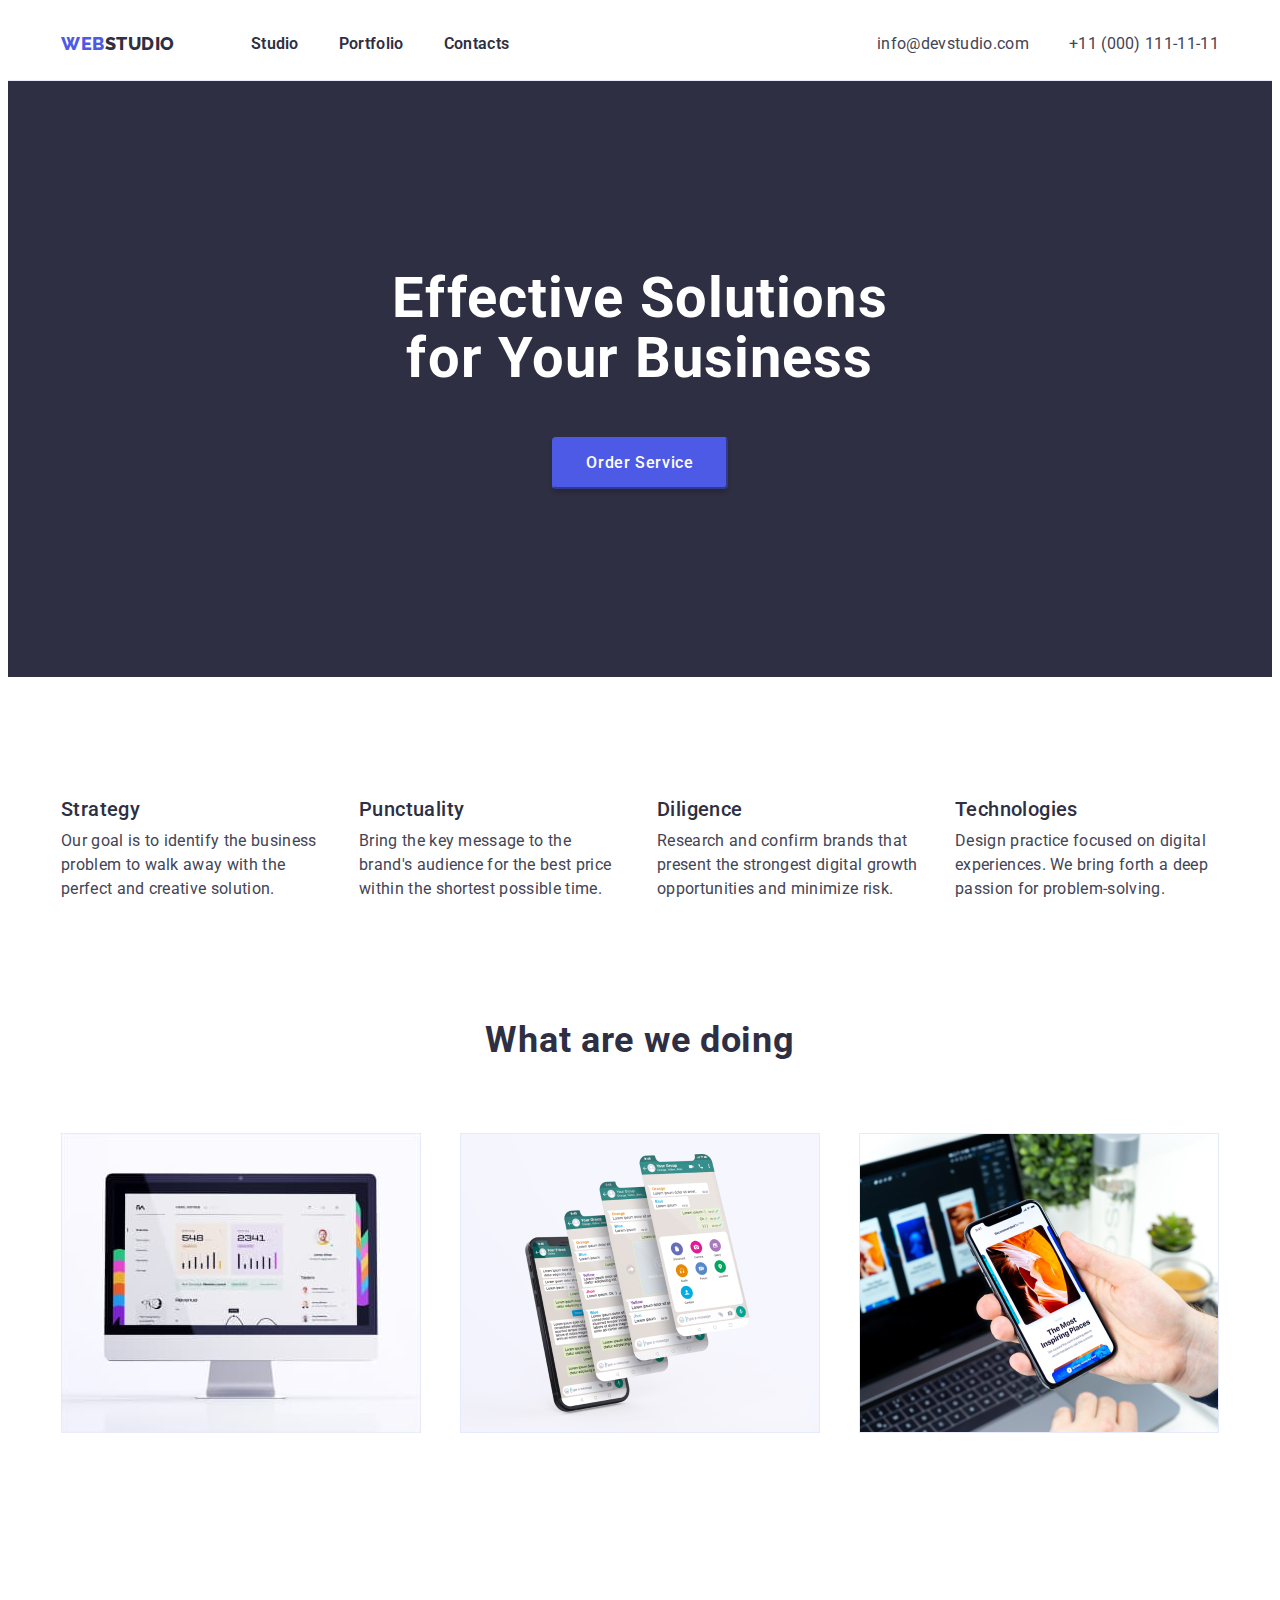
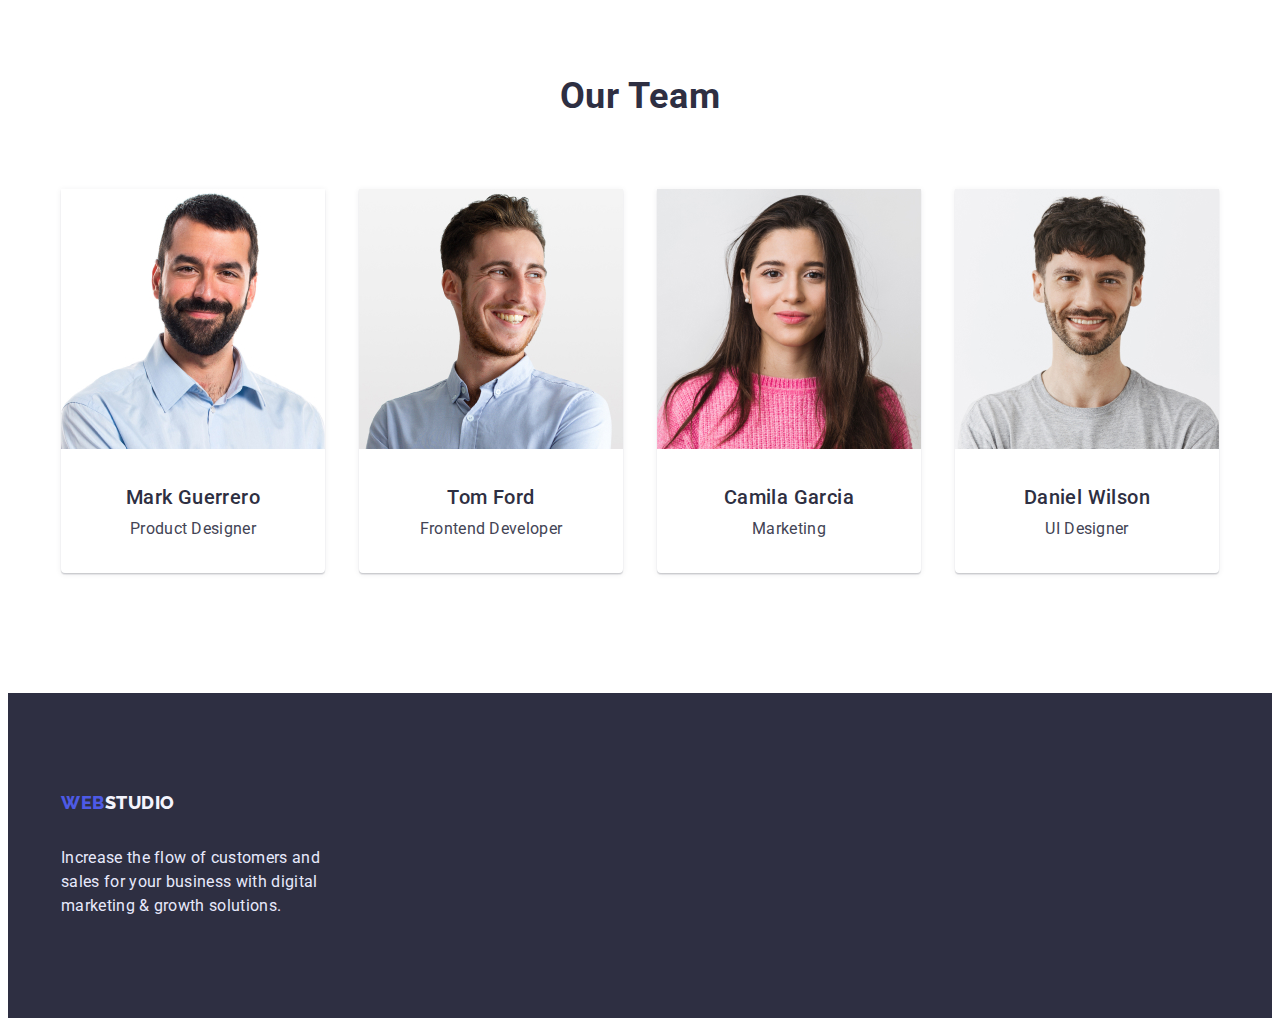
==== index.html @ b674fd61 "add file html" ====
<!DOCTYPE html>
<html lang="en">

<head>
    <meta charset="UTF-8">
    <meta http-equiv="X-UA-Compatible" content="IE=edge">
    <meta name="viewport" content="width=device-width, initial-scale=1.0">
    <title>Document</title>
    <link rel="preconnect" href="https://fonts.googleapis.com">
    <link rel="preconnect" href="https://fonts.gstatic.com" crossorigin>
    <link href="https://fonts.googleapis.com/css2?family=Raleway:wght@800&family=Roboto:wght@400;500;700&display=swap"
        rel="stylesheet">
    <link rel="stylesheet" href="https://cdnjs.cloudflare.com/ajax/libs/modern-normalize/1.1.0/modern-normalize.min.css"
        integrity="sha512-wpPYUAdjBVSE4KJnH1VR1HeZfpl1ub8YT/NKx4PuQ5NmX2tKuGu6U/JRp5y+Y8XG2tV+wKQpNHVUX03MfMFn9Q=="
        crossorigin="anonymous" referrerpolicy="no-referrer" />
    <link rel="stylesheet" href="./css/styles.css">
</head>

<body>
    <!--header-->
    <header class="header">
        <div class="container">
            <nav class="header-navigation">
                <a class="logo link" href="./index.html"> <span class="web">WEB</span>STUDIO</a>
                <ul class="header-list list">
                    <li class="header-item text"><a class="header-link link" href="./index.html">Studio</a></li>
                    <li class="header-item text"><a class="header-link link" href="./portfolio.html">Portfolio</a></li>
                    <li class="header-item text"><a class="header-link link" href="">Contacts</a></li>
                </ul>
            </nav>
            <ul class="header-list list">
                <li><a class="header-mail link text" href="">info@devstudio.com</a></li>
                <li><a class="header-tel link text" href="">+11 (000) 111-11-11</a></li>
            </ul>
        </div>
    </header>
    <main>
        <!--hero-->
        <section class="hero-index">
            <div class="container">
                <h1 class="hero-main">Effective Solutions for Your Business</h1>
                <button class="hero-index-btn" type="button">Order Service</button>
            </div>
        </section>
        <!--Our goal-->
        <section class="our-goal">
            <div class="container">
                <h2 class="visually-hidden">Our goal</h2>
                <ul class="hero-list list">
                    <li class="hero-item-index">
                        <h3 class="hero-headline-index">Strategy</h3>
                        <p class="hero-text-index">Our goal is to identify the business
                            problem to walk away with the perfect and creative solution.</p>
                    </li>
                    <li class="hero-item-index">
                        <h3 class="hero-headline-index">Punctuality</h3>
                        <p class="hero-text-index">Bring the key message to the brand's audience for the best
                            price within the shortest possible time.</p>
                    </li>
                    <li class="hero-item-index">
                        <h3 class="hero-headline-index">Diligence</h3>
                        <p class="hero-text-index">Research and confirm brands that present the strongest
                            digital growth opportunities and minimize risk.</p>
                    </li>
                    <li class="hero-item-index">
                        <h3 class="hero-headline-index">Technologies</h3>
                        <p class="hero-text-index">Design practice focused on digital experiences.
                            We bring forth a deep passion for problem-solving.</p>
                    </li>
                </ul>
            </div>
        </section>
        <!--What are we doing-->
        <section class="what-index">
            <div class="container">
                <h2 class="hero-title-index">What are we doing</h2>
                <ul class="hero-list list">
                    <li>
                        <img src="./images/Rectangle71.jpg" alt="monitor" width="360">
                    </li>
                    <li>
                        <img src="./images/Rectangle72.jpg" alt="phone" width="360">
                    </li>
                    <li>
                        <img src="./images/Rectangle73.jpg" alt="notebook" width="360">
                    </li>
                </ul>
            </div>
        </section>
        <!--Our Team-->
        <section class="our-team">
            <div class="container">
                <h2 class="our-team-title">Our Team</h2>
                <ul class="hero-list list">
                    <li class="out-team-item">
                        <img src="./images/img.jpg" alt="mark" width="264">
                        <div class="our-team-name">
                            <h3 class="hero-headline-index">Mark Guerrero</h3>
                            <p class="hero-text-index">Product Designer</p>
                        </div >
                    </li>
                    <li class="out-team-item">
                        <img src="./images/img(1).jpg" alt="tom" width="264">
                        <div class="our-team-name">
                            <h3 class="hero-headline-index">Tom Ford</h3>
                            <p class="hero-text-index">Frontend Developer</p>
                        </div>
                    </li>
                    <li class="out-team-item">
                        <img src="./images/img(2).jpg" alt="camila" width="264">
                        <div class="our-team-name">
                            <h3 class="hero-headline-index">Camila Garcia</h3>
                            <p class="hero-text-index">Marketing</p>
                        </div>
                    </li>
                    <li class="out-team-item">
                        <img src="./images/img(3).jpg" alt="daniel" width="264">
                        <div class="our-team-name">
                            <h3 class="hero-headline-index">Daniel Wilson</h3>
                            <p class="hero-text-index">UI Designer</p>
                        </div>
                    </li>
                </ul>
            </div>
        </section>
    </main>
    <!--footer-->
    <footer class="footer">
        <div class="container">
            <a class="footer-logo link" href="./index.html"> <span class="web">WEB</span>STUDIO</a>
            <p class="footer-text">Increase the flow of customers and sales for your
                business with digital marketing &#38; growth solutions.</p>
        </div >
    </footer>

</body>

</html>
---- css/styles.css ----
:root {
    --primary-color: #2E2F42;
    --secondary-color: #434455;
    --primary-btn: #4D5AE5;
    --secondary-btn: #FFFFFF;
}

.list{list-style: none;}
.link{text-decoration: none;}

.container {
    width: 1158px;
    padding-left: 15px;
    padding-right: 15px;
    margin: 0 auto;
}

p,
h1,
h2,
h3,
h4,
h5,
h6 {
    margin: 0;
}

ul {
margin: 0;
padding-left: 0;
}

.visually-hidden {
position: absolute;
width: 1px;
height: 1px;
margin: -1px;
border: 0;
padding: 0;

white-space: nowrap;
clip-path: inset(100%);
clip: rect(0 0 0 0);
overflow: hidden;
}

body {
font-family: "roboto", sans-serif;
color: var(--primary-color);
}

/* -----header----- */
.text{
font-size: 16px;
line-height: 1.5;
letter-spacing: 0.02em;
}
.header-list{
display: flex;
margin-left: auto;
gap: 40px;
}

.header {
    background-color: #FFFFFF;
    padding-top: 24px;
    padding-bottom: 24px;
    border-bottom: 1px solid #E7E9FC;
    }

.header>.container{display: flex;}

.logo{
font-family: 'Raleway', sans-serif;
font-weight: 800;
font-size: 18px;
line-height: 1.33;
letter-spacing: 0.03em;
color: #2E2F42;
margin-right: 76px;
}
.web{color: var(--primary-btn);}


.header-link {
    font-weight: 600;
color: var(--primary-color);
}
.header-link:hover,
.header-link:focus{
    color: var(--primary-btn);
}

.header-mail {
color: var(--secondary-color);
}
.header-tel {
color: var(--secondary-color);
}

.header-mail:hover,
.header-mail:focus {
    color: var(--primary-btn);
}
.header-tel:hover,
.header-tel:focus {
    color: var(--primary-btn);
}

.header-navigation
{display: flex;}


/* ------hero----- */ 
.hero{
    padding-top: 96px;
    padding-bottom: 120px;
}

.img-port {display: block;}

.hero-index{
    padding-top: 188px;
    padding-bottom: 188px;
    background-color:var(--primary-color);
    }


.hero-title {
font-size: 36px;
line-height: 1.11;
letter-spacing: 0.02em;
color: var(--primary-color);
}

.hero-list{
    display: flex;
    justify-content: space-between;
    gap: 24px;
}
.hero-list-port
{display: flex;
gap: 24px;
flex-wrap: wrap;
justify-content: center;
row-gap: 48px;
}

.card{
    padding: 32px 16px;
    border: 1px solid #E7E9FC;
    border-top: none;
    }

.hero-text {
margin-top: 8px;
}
.hero-main {
font-weight: 700;
font-size: 56px;
line-height: 1.07;
letter-spacing: 0.02em;
color: #FFFFFF;
text-align: center;
width: 496px;
margin: auto;
}

.hero-btn {
font-family: inherit;
font-weight: 500;
font-size: 16px;
line-height: 1.5;
letter-spacing: 0.04em;
color: var(--primary-btn);
cursor: pointer;
background-color: #F4F4FD;
border-radius: 4px;
border: 1px solid #E7E9FC;
padding: 12px 24px;
margin-bottom: 72px;
}
.hero-index-btn{
font-family: inherit;
font-weight: 500;
font-size: 16px;
line-height: 1.5;
letter-spacing: 0.04em;
color:var(--secondary-btn);
cursor: pointer;
background-color:var(--primary-btn);
box-shadow: 0px 4px 4px rgba(0, 0, 0, 0.15);
border-radius: 4px;
padding: 12px 32px;
margin: auto;
display: block;
margin-top: 48px;
border-color: #4D5AE5;
}

.hero-item-index{
    width: 264px;
    
}

.hero-btn:hover,
.hero-btn:focus {
    color: #FFFFFF;
    background-color: var(--primary-btn);
}

.hero-headline {
font-size: 20px;
line-height: 1.2;
letter-spacing: 0.02em;
color: var(--primary-color);
}

.hero-headline-index{
font-weight: 500;
font-size: 20px;
line-height: 1.2;
letter-spacing: 0.02em;
margin-bottom: 8px;

}
.hero-text {
font-size: 16px;
line-height: 1.5;
letter-spacing: 0.02em;
color: var(--secondary-color);
}

.hero-text-index{
font-size: 16px;
line-height: 1.5;
letter-spacing: 0.02em;
color: var(--secondary-color);
}

/* -----Our goal------ */

.our-goal{
    display: flex;
    justify-content: space-between;
    padding-top: 120px;
    padding-bottom: 120px;
    margin: 0 auto;
}

/* -----What-index----- */

.hero-title-index{
    margin-bottom: 72px;
    text-align: center;
    font-size: 36px;
line-height: 1.11;
letter-spacing: 0.02em;
}
.what-index {
    padding-bottom: 120px;
}

/* -----our-team----- */
.our-team {
    padding-top: 120px;
    padding-bottom: 120px;
}
.our-team-title{
    text-align: center;
    margin-bottom: 72px;
    font-size: 36px;
line-height: 1.11;
letter-spacing: 0.02em;
}

.our-team-name{
    text-align: center;
    padding: 32px 16px;
}

.out-team-item{
    background: #FFFFFF;
box-shadow: 0px 1px 6px rgba(46, 47, 66, 0.08), 0px 1px 1px rgba(46, 47, 66, 0.16), 0px 2px 1px rgba(46, 47, 66, 0.08);
border-radius: 0px 0px 4px 4px;
}

/* -----footer----- */

.footer {
    padding-top: 100px;
    padding-bottom: 100px;
    background-color:#2E2F42;}

.footer-logo {
font-family: 'Raleway';
font-weight: 800;
font-size: 18px;
line-height: 1.16;
letter-spacing: 0.03em;
text-transform: uppercase;
color: #F4F4FD;
display: block;
margin-bottom: 16px;
}


.footer-text {
font-size: 16px;
line-height: 1.5;
letter-spacing: 0.02em;
color: #E7E9FC;
width: 264px;
padding-top: 16px;
}
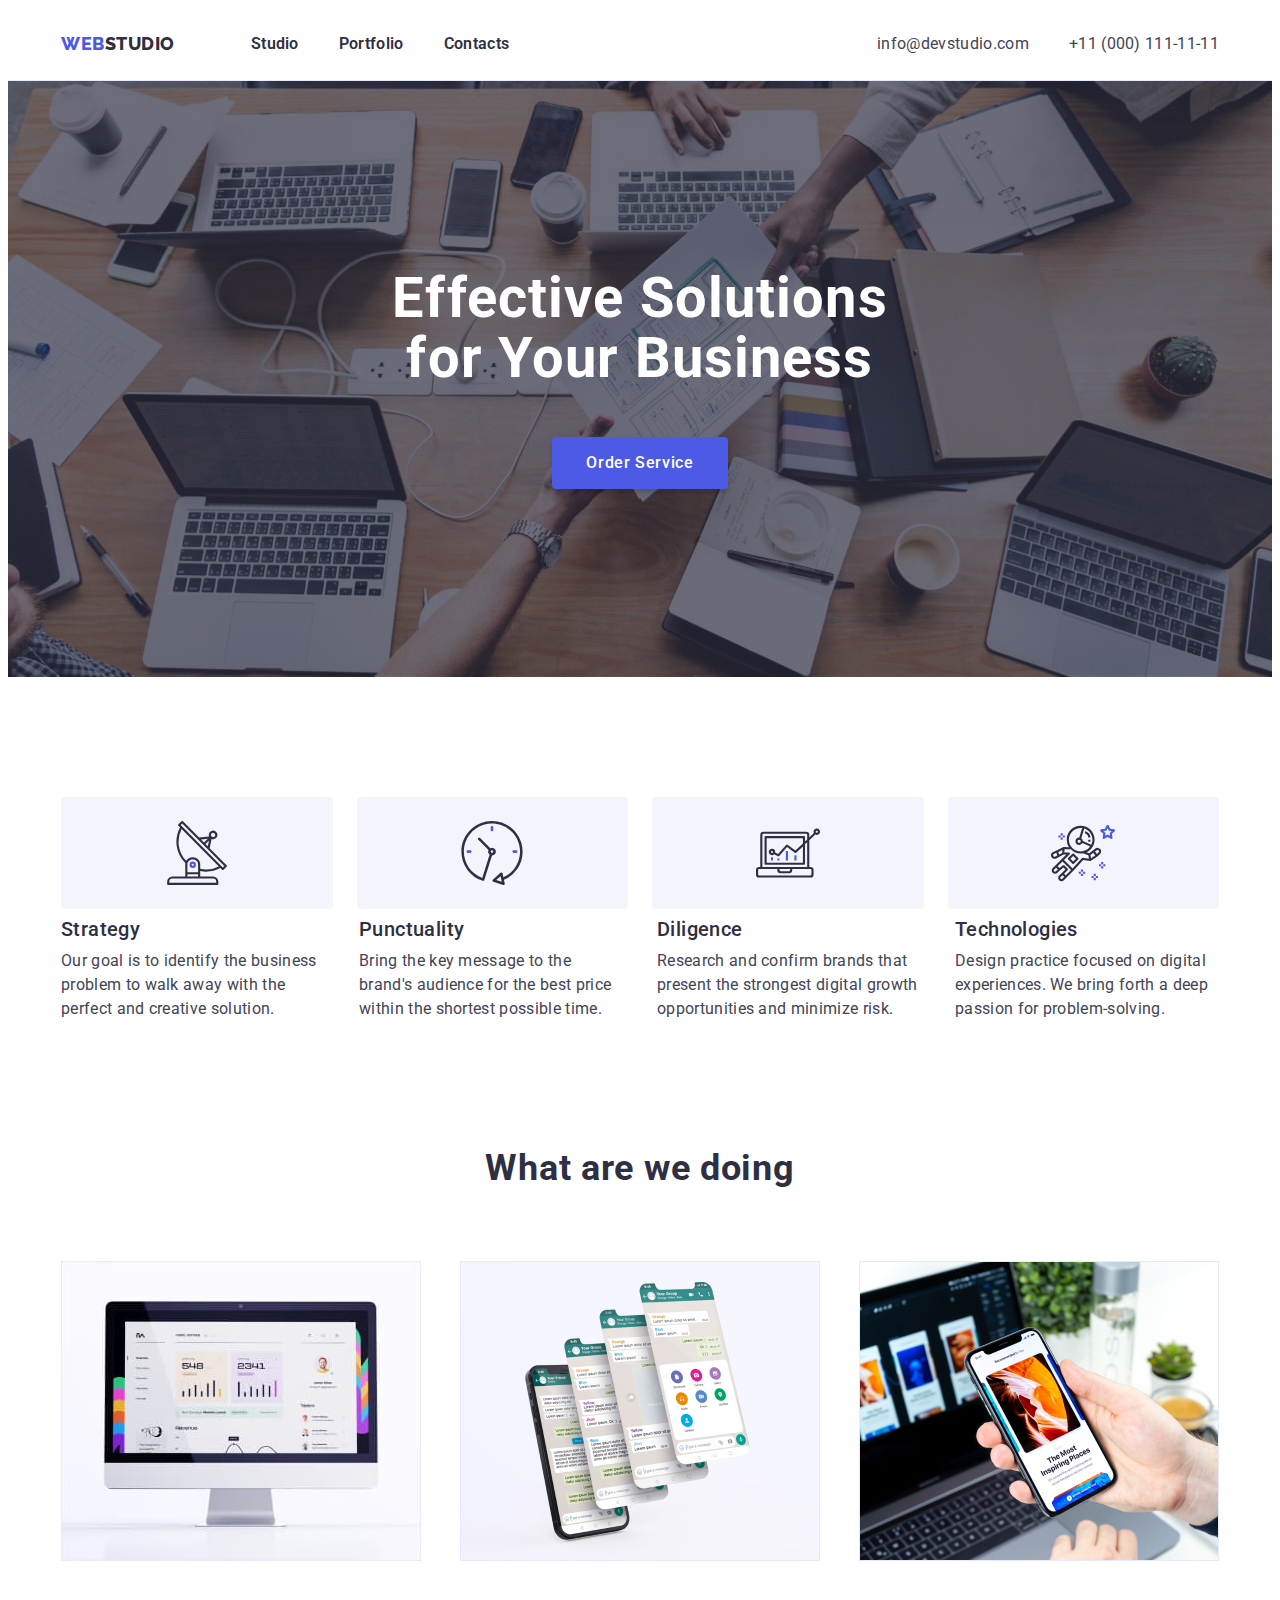
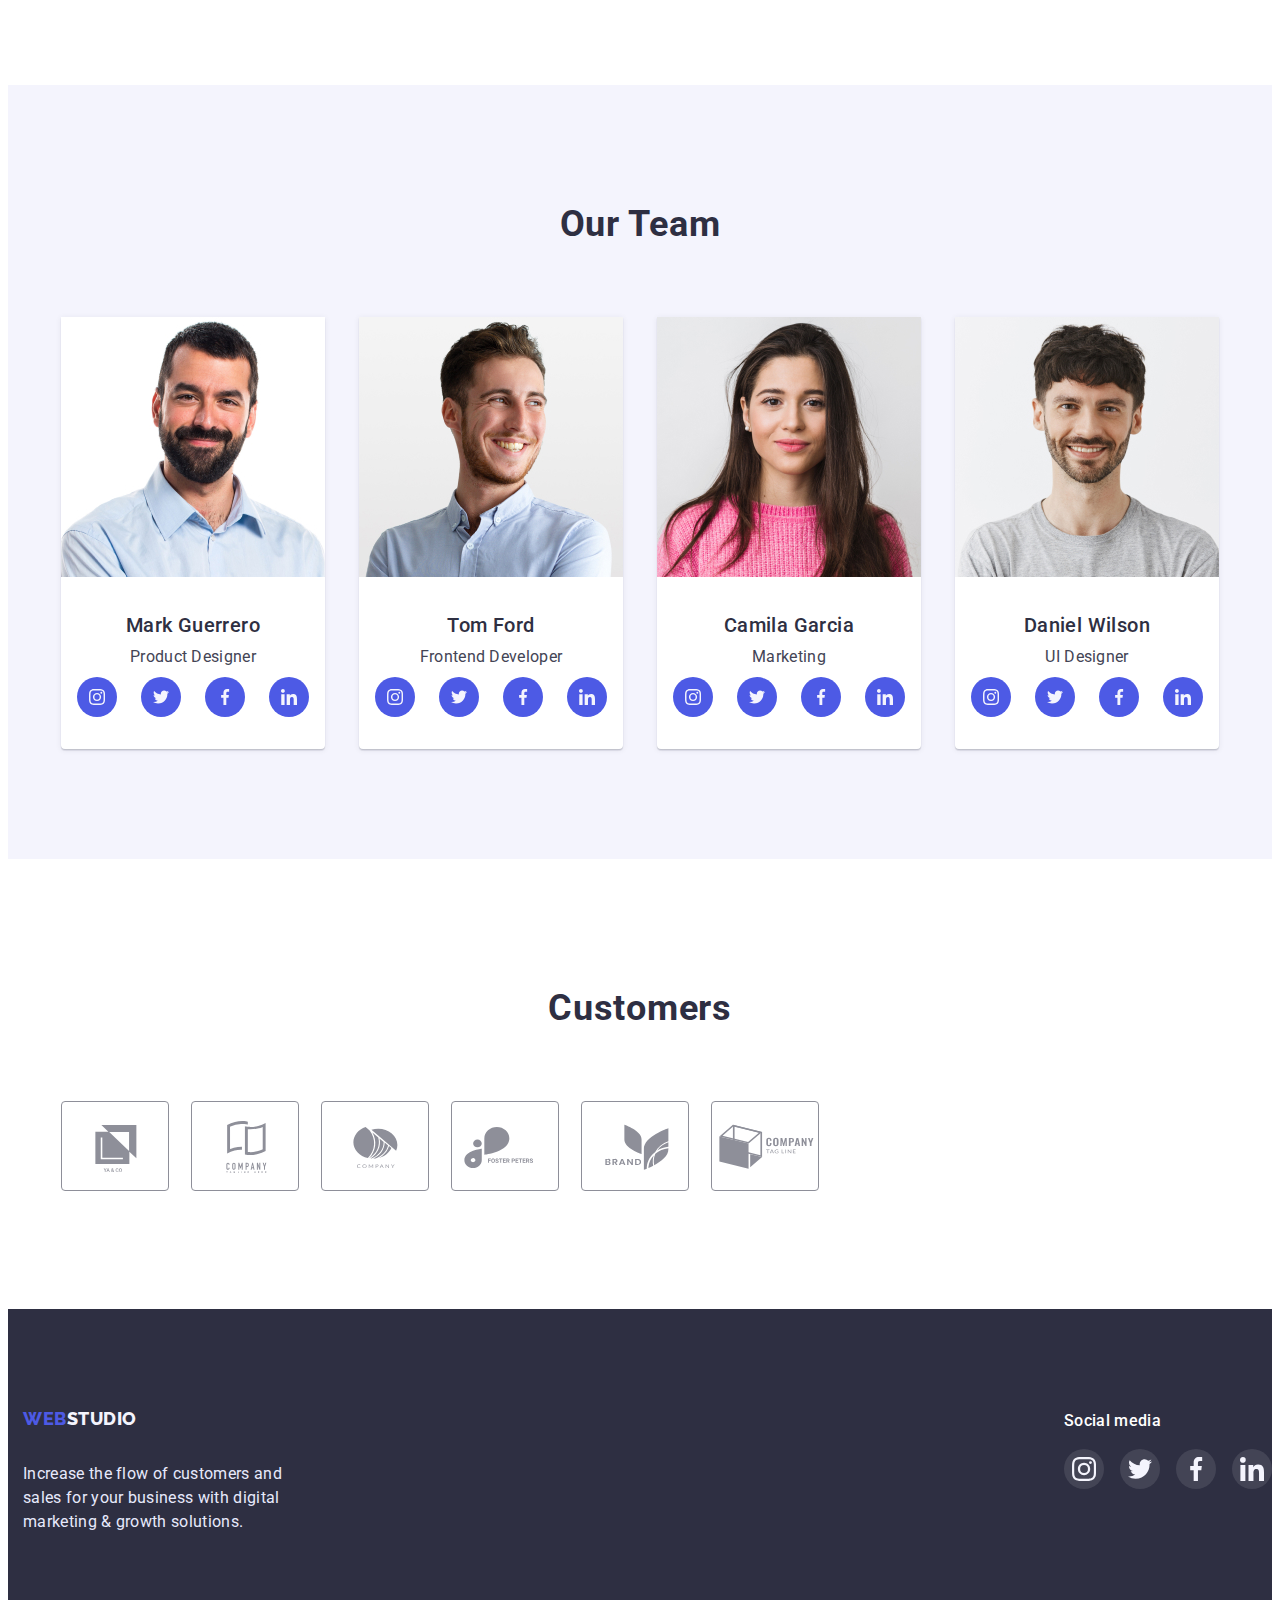
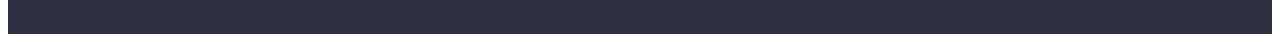
==== commit f8783325: "add hw4" ====
--- a/index.html
+++ b/index.html
@@ -46,6 +46,28 @@
         <section class="our-goal">
             <div class="container">
                 <h2 class="visually-hidden">Our goal</h2>
+                <ul class="hero-icon list">
+                    <li class="hero-icon-index">
+                        <svg class="our-goal-icon" width="64" height="64">
+                            <use xlink:href="./images/icons.svg#icon-antenna"></use>
+                        </svg>
+                    </li>
+                    <li class="hero-icon-index">
+                        <svg class="our-goal-icon" width="64" height="64">
+                            <use xlink:href="./images/icons.svg#icon-clock"></use>
+                        </svg>
+                    </li>
+                    <li class="hero-icon-index">
+                        <svg class="our-goal-icon" width="64" height="64">
+                            <use xlink:href="./images/icons.svg#icon-diagram"></use>
+                        </svg>
+                    </li>
+                    <li class="hero-icon-index">
+                        <svg class="our-goal-icon" width="64" height="64">
+                            <use xlink:href="./images/icons.svg#icon-astronaut"></use>
+                        </svg>
+                    </li>
+                </ul>
                 <ul class="hero-list list">
                     <li class="hero-item-index">
                         <h3 class="hero-headline-index">Strategy</h3>
@@ -73,7 +95,7 @@
         <!--What are we doing-->
         <section class="what-index">
             <div class="container">
-                <h2 class="hero-title-index">What are we doing</h2>
+                <h2 class="what-title-index">What are we doing</h2>
                 <ul class="hero-list list">
                     <li>
                         <img src="./images/Rectangle71.jpg" alt="monitor" width="360">
@@ -97,13 +119,57 @@
                         <div class="our-team-name">
                             <h3 class="hero-headline-index">Mark Guerrero</h3>
                             <p class="hero-text-index">Product Designer</p>
-                        </div >
+                            <ul class="our-soc-list list">
+                                <li class="our-soc-item"><a href="" class="our-soc-link link">
+                                        <svg class="our-soc-icon" width="16" height="16">
+                                        <use xlink:href="./images/icons.svg#icon-instagram"></use>
+                                        </svg>
+                                    </a></li>
+                                <li class="our-soc-item"><a href="" class="our-soc-link link">
+                                    <svg class="our-soc-icon" width="16" height="16">
+                                    <use xlink:href="./images/icons.svg#icon-twitter"></use>
+                                    </svg>
+                                </a></li>
+                                <li class="our-soc-item"><a href="" class="our-soc-link link">
+                                    <svg class="our-soc-icon" width="16" height="16">
+                                    <use xlink:href="./images/icons.svg#icon-facebook"></use>
+                                    </svg>
+                                </a></li>
+                                <li class="our-soc-item"><a href="" class="our-soc-link link">
+                                    <svg class="our-soc-icon" width="16" height="16">
+                                    <use xlink:href="./images/icons.svg#icon-linkedin"></use>
+                                    </svg>
+                                </a></li>
+                            </ul>
+                        </div>
                     </li>
                     <li class="out-team-item">
                         <img src="./images/img(1).jpg" alt="tom" width="264">
                         <div class="our-team-name">
                             <h3 class="hero-headline-index">Tom Ford</h3>
                             <p class="hero-text-index">Frontend Developer</p>
+                            <ul class="our-soc-list list">
+                                <li class="our-soc-item"><a href="" class="our-soc-link link">
+                                        <svg class="our-soc-icon" width="16" height="16">
+                                            <use xlink:href="./images/icons.svg#icon-instagram"></use>
+                                        </svg>
+                                    </a></li>
+                                <li class="our-soc-item"><a href="" class="our-soc-link link">
+                                        <svg class="our-soc-icon" width="16" height="16">
+                                            <use xlink:href="./images/icons.svg#icon-twitter"></use>
+                                        </svg>
+                                    </a></li>
+                                <li class="our-soc-item"><a href="" class="our-soc-link link">
+                                        <svg class="our-soc-icon" width="16" height="16">
+                                            <use xlink:href="./images/icons.svg#icon-facebook"></use>
+                                        </svg>
+                                    </a></li>
+                                <li class="our-soc-item"><a href="" class="our-soc-link link">
+                                        <svg class="our-soc-icon" width="16" height="16">
+                                            <use xlink:href="./images/icons.svg#icon-linkedin"></use>
+                                        </svg>
+                                    </a></li>
+                            </ul>
                         </div>
                     </li>
                     <li class="out-team-item">
@@ -111,6 +177,28 @@
                         <div class="our-team-name">
                             <h3 class="hero-headline-index">Camila Garcia</h3>
                             <p class="hero-text-index">Marketing</p>
+                            <ul class="our-soc-list list">
+                                <li class="our-soc-item"><a href="" class="our-soc-link link">
+                                        <svg class="our-soc-icon" width="16" height="16">
+                                            <use xlink:href="./images/icons.svg#icon-instagram"></use>
+                                        </svg>
+                                    </a></li>
+                                <li class="our-soc-item"><a href="" class="our-soc-link link">
+                                        <svg class="our-soc-icon" width="16" height="16">
+                                            <use xlink:href="./images/icons.svg#icon-twitter"></use>
+                                        </svg>
+                                    </a></li>
+                                <li class="our-soc-item"><a href="" class="our-soc-link link">
+                                        <svg class="our-soc-icon" width="16" height="16">
+                                            <use xlink:href="./images/icons.svg#icon-facebook"></use>
+                                        </svg>
+                                    </a></li>
+                                <li class="our-soc-item"><a href="" class="our-soc-link link">
+                                        <svg class="our-soc-icon" width="16" height="16">
+                                            <use xlink:href="./images/icons.svg#icon-linkedin"></use>
+                                        </svg>
+                                    </a></li>
+                            </ul>
                         </div>
                     </li>
                     <li class="out-team-item">
@@ -118,10 +206,83 @@
                         <div class="our-team-name">
                             <h3 class="hero-headline-index">Daniel Wilson</h3>
                             <p class="hero-text-index">UI Designer</p>
+                            <ul class="our-soc-list list">
+                                <li class="our-soc-item"><a href="" class="our-soc-link link">
+                                        <svg class="our-soc-icon" width="16" height="16">
+                                            <use xlink:href="./images/icons.svg#icon-instagram"></use>
+                                        </svg>
+                                    </a></li>
+                                <li class="our-soc-item"><a href="" class="our-soc-link link">
+                                        <svg class="our-soc-icon" width="16" height="16">
+                                            <use xlink:href="./images/icons.svg#icon-twitter"></use>
+                                        </svg>
+                                    </a></li>
+                                <li class="our-soc-item"><a href="" class="our-soc-link link">
+                                        <svg class="our-soc-icon" width="16" height="16">
+                                            <use xlink:href="./images/icons.svg#icon-facebook"></use>
+                                        </svg>
+                                    </a></li>
+                                <li class="our-soc-item"><a href="" class="our-soc-link link">
+                                        <svg class="our-soc-icon" width="16" height="16">
+                                            <use xlink:href="./images/icons.svg#icon-linkedin"></use>
+                                        </svg>
+                                    </a></li>
+                            </ul>
                         </div>
                     </li>
                 </ul>
+
             </div>
+        </section>
+        <!--Customers-->
+        <section class="customers">
+            <div class="container">
+                <h2 class="customers-title">Customers</h2>
+            <ul class="customers-list list">
+                <li class="customers-item">
+                    <a class="customers-link link">
+                        <svg class="customers-icon" width="104" height="56">
+                        <use xlink:href="./images/icons.svg#icon-ya"></use>
+                        </svg>
+                    </a>
+                </li>
+                <li class="customers-item">
+                    <a class="customers-link link">
+                        <svg class="customers-icon" width="104" height="56">
+                        <use xlink:href="./images/icons.svg#icon-tagline"></use>
+                        </svg>
+                    </a>
+                </li>
+                <li class="customers-item">
+                    <a class="customers-link link">
+                        <svg class="customers-icon" width="104" height="56">
+                        <use xlink:href="./images/icons.svg#icon-company"></use>
+                        </svg>
+                    </a>
+                </li>
+                <li class="customers-item">
+                    <a class="customers-link link">
+                        <svg class="customers-icon" width="104" height="56">
+                        <use xlink:href="./images/icons.svg#icon-foster"></use>
+                        </svg>
+                    </a>
+                </li>
+                <li class="customers-item">
+                    <a class="customers-link link">
+                        <svg class="customers-icon" width="104" height="56">
+                        <use xlink:href="./images/icons.svg#icon-brand"></use>
+                        </svg>
+                    </a>
+                </li>
+                <li class="customers-item">
+                    <a class="customers-link link">
+                        <svg class="customers-icon" width="104" height="56">
+                        <use xlink:href="./images/icons.svg#icon-tag-line"></use>
+                        </svg>
+                    </a>
+                </li>
+            </ul>
+            </div >
         </section>
     </main>
     <!--footer-->
@@ -130,7 +291,32 @@
             <a class="footer-logo link" href="./index.html"> <span class="web">WEB</span>STUDIO</a>
             <p class="footer-text">Increase the flow of customers and sales for your
                 business with digital marketing &#38; growth solutions.</p>
-        </div >
+        </div>
+        <div class="social">
+            <p class="social-text">Social media</p>
+            <ul class="social-list list">
+                <li class="social-item"><a class="social-link link" href="">
+                        <svg class="social-icon" width="24" height="24">
+                            <use xlink:href="./images/icons.svg#icon-instagram"></use>
+                        </svg>
+                    </a></li>
+                <li class="social-item"><a class="social-link link" href="">
+                        <svg class="social-icon" width="24" height="24">
+                            <use xlink:href="./images/icons.svg#icon-twitter"></use>
+                        </svg>
+                    </a></li>
+                <li class="social-item"><a class="social-link link" href="">
+                        <svg class="social-icon" width="24" height="24">
+                            <use xlink:href="./images/icons.svg#icon-facebook"></use>
+                        </svg>
+                    </a></li>
+                <li class="social-item"><a class="social-link link" href="">
+                        <svg class="social-icon" width="24" height="24">
+                            <use xlink:href="./images/icons.svg#icon-linkedin"></use>
+                        </svg>
+                    </a></li>
+            </ul>
+        </div>
     </footer>
 
 </body>
--- a/css/styles.css
+++ b/css/styles.css
@@ -1,18 +1,18 @@
 :root {
-    --primary-color: #2E2F42;
-    --secondary-color: #434455;
-    --primary-btn: #4D5AE5;
-    --secondary-btn: #FFFFFF;
+--primary-color: #2E2F42;
+--secondary-color: #434455;
+--primary-btn: #4D5AE5;
+--secondary-btn: #FFFFFF;
 }
 
 .list{list-style: none;}
 .link{text-decoration: none;}
 
 .container {
-    width: 1158px;
-    padding-left: 15px;
-    padding-right: 15px;
-    margin: 0 auto;
+width: 1158px;
+padding-left: 15px;
+padding-right: 15px;
+margin: 0 auto;
 }
 
 p,
@@ -22,7 +22,7 @@
 h4,
 h5,
 h6 {
-    margin: 0;
+margin: 0;
 }
 
 ul {
@@ -62,11 +62,11 @@
 }
 
 .header {
-    background-color: #FFFFFF;
-    padding-top: 24px;
-    padding-bottom: 24px;
-    border-bottom: 1px solid #E7E9FC;
-    }
+background-color: #FFFFFF;
+padding-top: 24px;
+padding-bottom: 24px;
+border-bottom: 1px solid #E7E9FC;
+}
 
 .header>.container{display: flex;}
 
@@ -79,16 +79,16 @@
 color: #2E2F42;
 margin-right: 76px;
 }
+
 .web{color: var(--primary-btn);}
 
-
 .header-link {
-    font-weight: 600;
+font-weight: 600;
 color: var(--primary-color);
 }
 .header-link:hover,
 .header-link:focus{
-    color: var(--primary-btn);
+color: var(--primary-btn);
 }
 
 .header-mail {
@@ -100,11 +100,11 @@
 
 .header-mail:hover,
 .header-mail:focus {
-    color: var(--primary-btn);
+color: var(--primary-btn);
 }
 .header-tel:hover,
 .header-tel:focus {
-    color: var(--primary-btn);
+color: var(--primary-btn);
 }
 
 .header-navigation
@@ -113,17 +113,25 @@
 
 /* ------hero----- */ 
 .hero{
-    padding-top: 96px;
-    padding-bottom: 120px;
+padding-top: 96px;
+padding-bottom: 120px;
 }
 
 .img-port {display: block;}
 
 .hero-index{
-    padding-top: 188px;
-    padding-bottom: 188px;
-    background-color:var(--primary-color);
-    }
+max-width: 1440px;
+margin: auto;
+padding-top: 188px;
+padding-bottom: 188px;
+background-image: linear-gradient(
+    rgba(46, 47, 66, 0.7),
+    rgba(46, 47, 66, 0.7)),
+url(../images/hero-bg-index.jpg);
+background-repeat: no-repeat;
+background-position: center;
+
+}
 
 
 .hero-title {
@@ -134,27 +142,54 @@
 }
 
 .hero-list{
-    display: flex;
-    justify-content: space-between;
-    gap: 24px;
-}
+display: flex;
+justify-content: space-between;
+gap: 24px;
+}
+
+.hero-icon{
+display: flex;
+justify-content: space-between;
+gap: 24px;
+}
+
+.hero-icon-index {
+width: 264px;
+display: flex;
+justify-content: center;
+background-color: #F4F4FD;
+border-radius: 4px;
+padding: 24px 100px;
+margin-bottom: 8px;
+}
+
+.hero-item-index{
+width: 264px;
+}
+
+.hero-item:hover{
+box-shadow: 0px 1px 6px rgba(46, 47, 66, 0.08), 0px 1px 1px rgba(46, 47, 66, 0.16), 0px 2px 1px rgba(46, 47, 66, 0.08);
+}
+
 .hero-list-port
 {display: flex;
 gap: 24px;
 flex-wrap: wrap;
 justify-content: center;
 row-gap: 48px;
+margin-bottom: 72px;
 }
 
 .card{
-    padding: 32px 16px;
-    border: 1px solid #E7E9FC;
-    border-top: none;
-    }
+padding: 32px 16px;
+border: 1px solid #E7E9FC;
+border-top: none;
+}
 
 .hero-text {
 margin-top: 8px;
 }
+
 .hero-main {
 font-weight: 700;
 font-size: 56px;
@@ -178,8 +213,8 @@
 border-radius: 4px;
 border: 1px solid #E7E9FC;
 padding: 12px 24px;
-margin-bottom: 72px;
-}
+}
+
 .hero-index-btn{
 font-family: inherit;
 font-weight: 500;
@@ -195,18 +230,20 @@
 margin: auto;
 display: block;
 margin-top: 48px;
-border-color: #4D5AE5;
-}
-
-.hero-item-index{
-    width: 264px;
-    
+border-color: transparent;
+}
+
+.hero-index-btn:hover,
+.hero-index-btn:focus {
+    box-shadow: 0px 1px 6px rgba(46, 47, 66, 0.08), 
+    0px 1px 1px rgba(46, 47, 66, 0.16), 
+    0px 2px 1px rgba(46, 47, 66, 0.08); 
 }
 
 .hero-btn:hover,
 .hero-btn:focus {
-    color: #FFFFFF;
-    background-color: var(--primary-btn);
+color: #FFFFFF;
+background-color: var(--primary-btn);
 }
 
 .hero-headline {
@@ -236,61 +273,129 @@
 line-height: 1.5;
 letter-spacing: 0.02em;
 color: var(--secondary-color);
+margin-bottom: 8px;
 }
 
 /* -----Our goal------ */
 
 .our-goal{
-    display: flex;
-    justify-content: space-between;
-    padding-top: 120px;
-    padding-bottom: 120px;
-    margin: 0 auto;
-}
+display: flex;
+justify-content: space-between;
+padding-top: 120px;
+padding-bottom: 120px;
+margin: 0 auto;
+}
+
+.our-goal-icon{}
 
 /* -----What-index----- */
 
-.hero-title-index{
-    margin-bottom: 72px;
-    text-align: center;
-    font-size: 36px;
+.what-title-index{
+margin-bottom: 72px;
+text-align: center;
+font-size: 36px;
 line-height: 1.11;
 letter-spacing: 0.02em;
 }
+
 .what-index {
-    padding-bottom: 120px;
+padding-bottom: 120px;
 }
 
 /* -----our-team----- */
 .our-team {
-    padding-top: 120px;
-    padding-bottom: 120px;
+padding-top: 120px;
+padding-bottom: 110px;
+background-color:  #F4F4FD;
 }
 .our-team-title{
-    text-align: center;
-    margin-bottom: 72px;
-    font-size: 36px;
+text-align: center;
+margin-bottom: 72px;
+font-size: 36px;
 line-height: 1.11;
 letter-spacing: 0.02em;
 }
 
 .our-team-name{
-    text-align: center;
-    padding: 32px 16px;
+text-align: center;
+padding: 32px 16px;
 }
 
 .out-team-item{
-    background: #FFFFFF;
+background: #FFFFFF;
 box-shadow: 0px 1px 6px rgba(46, 47, 66, 0.08), 0px 1px 1px rgba(46, 47, 66, 0.16), 0px 2px 1px rgba(46, 47, 66, 0.08);
 border-radius: 0px 0px 4px 4px;
 }
 
+.our-soc-list{
+display: flex;
+justify-content: center;
+gap: 24px;
+}
+.our-soc-item {
+width: 40px;
+height: 40px;
+}
+.our-soc-link {
+width: 100%;
+height: 100%;
+background-color: var(--primary-btn);
+border-radius: 50%;
+display: flex;
+align-items: center;
+justify-content: center;
+}
+
+/* -----customers----- */
+
+.customers {
+    padding-top: 130px;
+    padding-bottom: 120px;
+}
+
+.customers-title {
+text-align: center;
+margin-bottom: 72px;
+font-size: 36px;
+line-height: 1.11;
+letter-spacing: 0.02em;
+}
+
+.customers-list{
+display: flex;
+gap: 24px;
+}
+
+.customers-item{
+width: calc((100%-120px)/6);
+height: 88px;
+}
+
+.customers-link{
+width: 100%;
+height: 100%;
+border: 1px solid #8E8F99;
+border-radius: 4px;
+display: flex;
+align-items: center;
+justify-content: center;
+}
+.customers-link:hover {
+border-color:var(--primary-btn);
+}
+
+.customers-link:hover .customers-icon{
+fill:var(--primary-btn);
+}
+
 /* -----footer----- */
 
 .footer {
-    padding-top: 100px;
-    padding-bottom: 100px;
-    background-color:#2E2F42;}
+padding-top: 100px;
+padding-bottom: 100px;
+background-color:#2E2F42;
+display: flex;
+}
 
 .footer-logo {
 font-family: 'Raleway';
@@ -313,3 +418,36 @@
 width: 264px;
 padding-top: 16px;
 }
+
+.social {
+}
+.social-text {
+font-weight: 500;
+font-size: 16px;
+line-height: 1.5;
+letter-spacing: 0.02em;
+color: #FFFFFF;
+margin-bottom: 16px;
+}
+.social-list {
+display: flex;
+gap: 16px;
+}
+
+.social-item {
+width: 40px;
+height: 40px;
+
+}
+.social-link {
+width: 100%;
+height: 100%;
+background-color: rgba(255, 255, 255, 0.1);
+border-radius: 50%;
+display: flex;
+align-items: center;
+justify-content: center;
+}
+.social-link:hover {
+background-color: #31D0AA;
+}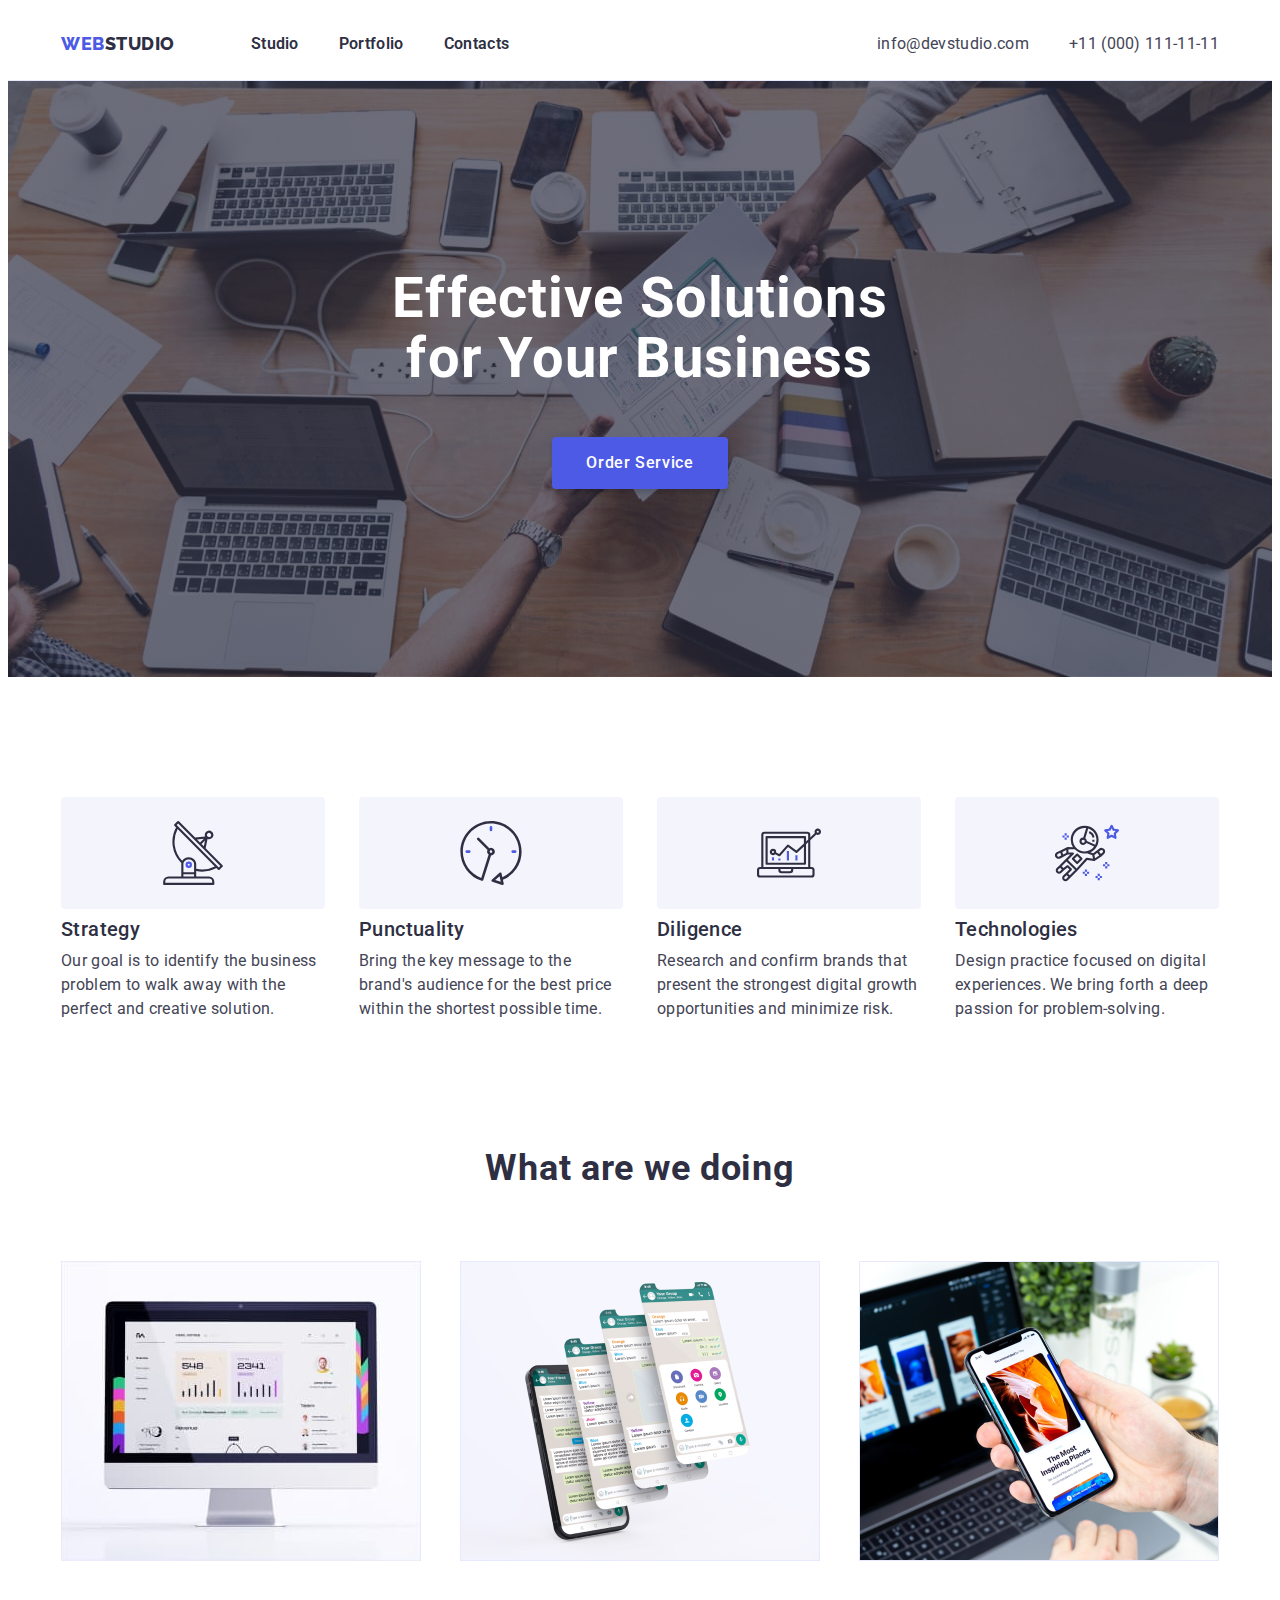
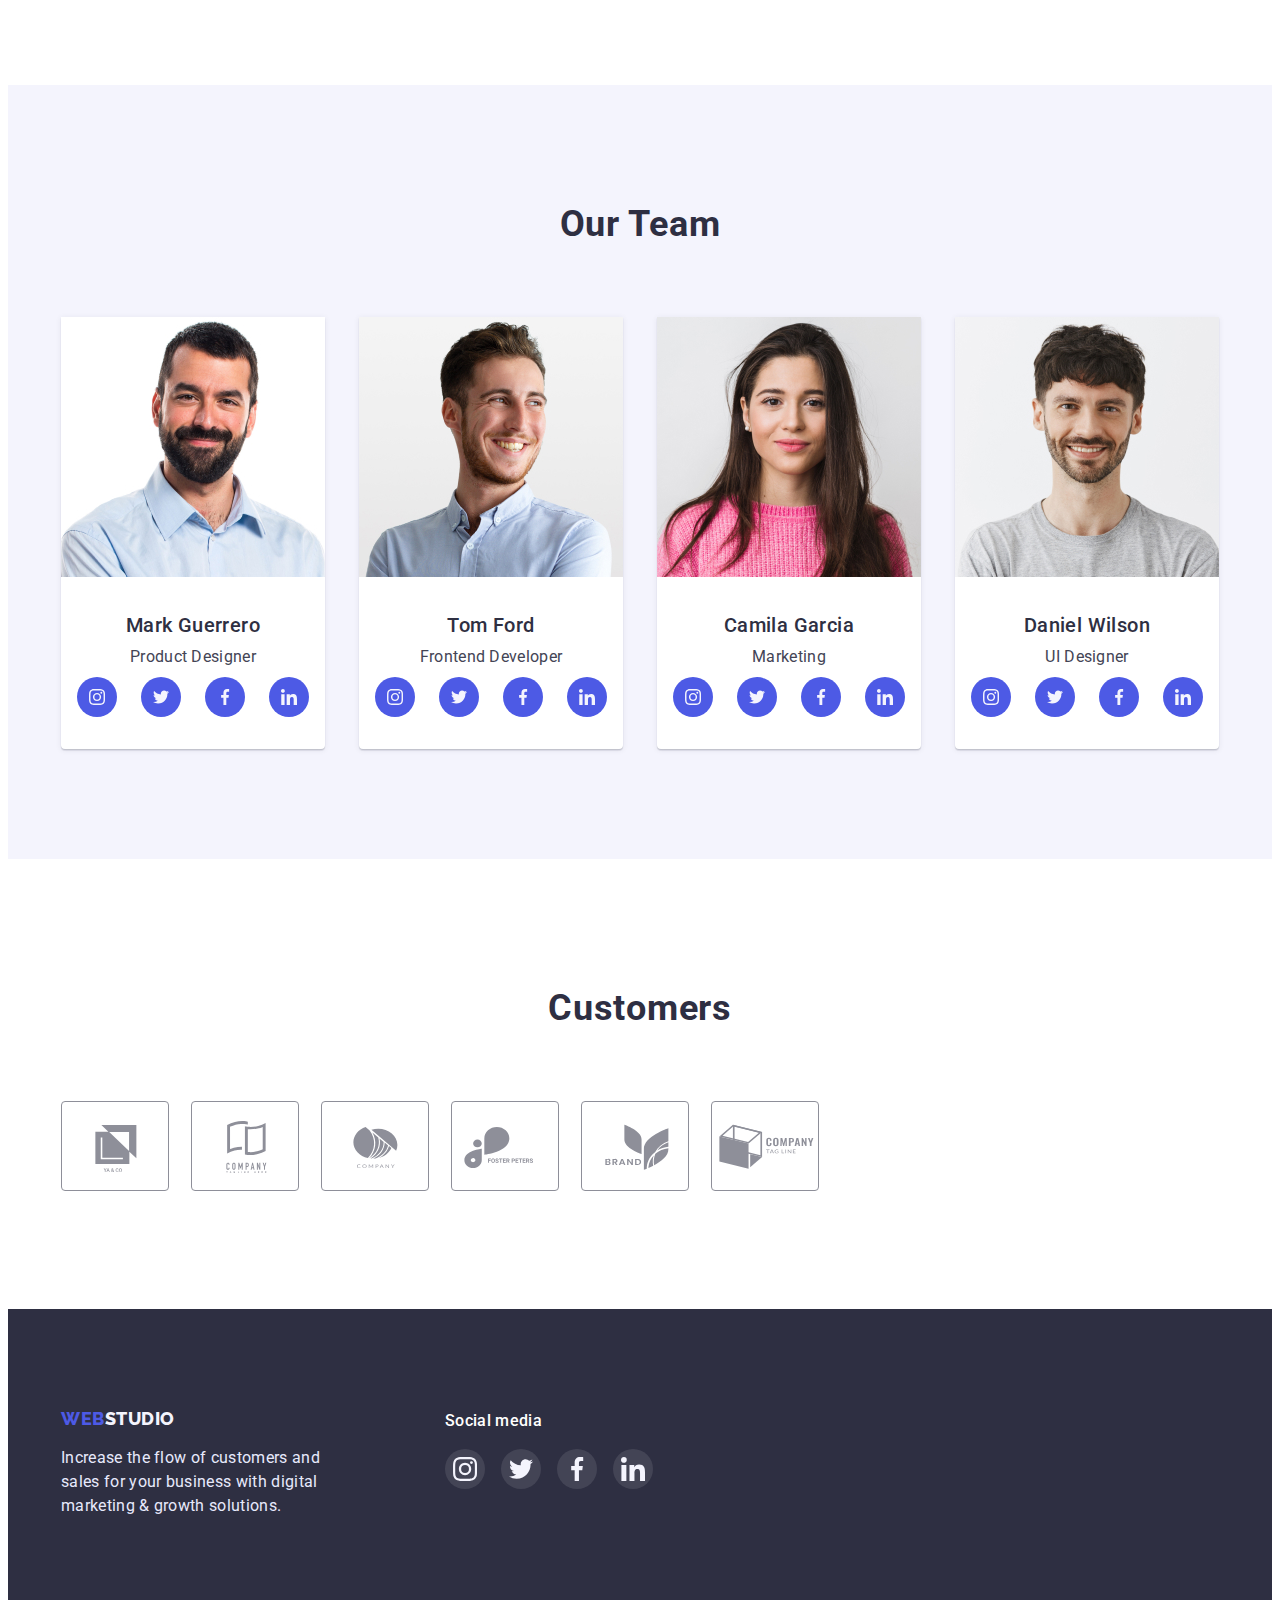
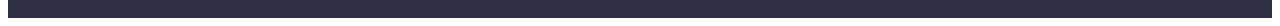
==== commit f500382b: "add bugs" ====
--- a/index.html
+++ b/index.html
@@ -46,45 +46,43 @@
         <section class="our-goal">
             <div class="container">
                 <h2 class="visually-hidden">Our goal</h2>
-                <ul class="hero-icon list">
-                    <li class="hero-icon-index">
-                        <svg class="our-goal-icon" width="64" height="64">
-                            <use xlink:href="./images/icons.svg#icon-antenna"></use>
-                        </svg>
-                    </li>
-                    <li class="hero-icon-index">
-                        <svg class="our-goal-icon" width="64" height="64">
-                            <use xlink:href="./images/icons.svg#icon-clock"></use>
-                        </svg>
-                    </li>
-                    <li class="hero-icon-index">
-                        <svg class="our-goal-icon" width="64" height="64">
-                            <use xlink:href="./images/icons.svg#icon-diagram"></use>
-                        </svg>
-                    </li>
-                    <li class="hero-icon-index">
-                        <svg class="our-goal-icon" width="64" height="64">
-                            <use xlink:href="./images/icons.svg#icon-astronaut"></use>
-                        </svg>
-                    </li>
-                </ul>
                 <ul class="hero-list list">
                     <li class="hero-item-index">
+                        <div class="our-icon">
+                            <svg class="our-goal-icon" width="64" height="64">
+                            <use xlink:href="./images/icons.svg#icon-antenna"></use>
+                            </svg>
+                        </div>
                         <h3 class="hero-headline-index">Strategy</h3>
                         <p class="hero-text-index">Our goal is to identify the business
                             problem to walk away with the perfect and creative solution.</p>
                     </li>
                     <li class="hero-item-index">
+                        <div class="our-icon">
+                            <svg class="our-goal-icon" width="64" height="64">
+                            <use xlink:href="./images/icons.svg#icon-clock"></use>
+                            </svg>
+                        </div>
                         <h3 class="hero-headline-index">Punctuality</h3>
                         <p class="hero-text-index">Bring the key message to the brand's audience for the best
                             price within the shortest possible time.</p>
                     </li>
                     <li class="hero-item-index">
+                        <div class="our-icon">
+                            <svg class="our-goal-icon" width="64" height="64">
+                            <use xlink:href="./images/icons.svg#icon-diagram"></use>
+                            </svg>
+                        </div>
                         <h3 class="hero-headline-index">Diligence</h3>
                         <p class="hero-text-index">Research and confirm brands that present the strongest
                             digital growth opportunities and minimize risk.</p>
                     </li>
                     <li class="hero-item-index">
+                        <div class="our-icon">
+                            <svg class="our-goal-icon" width="64" height="64">
+                            <use xlink:href="./images/icons.svg#icon-astronaut"></use>
+                            </svg>
+                        </div>
                         <h3 class="hero-headline-index">Technologies</h3>
                         <p class="hero-text-index">Design practice focused on digital experiences.
                             We bring forth a deep passion for problem-solving.</p>
@@ -240,42 +238,42 @@
                 <h2 class="customers-title">Customers</h2>
             <ul class="customers-list list">
                 <li class="customers-item">
-                    <a class="customers-link link">
+                    <a href="" class="customers-link link">
                         <svg class="customers-icon" width="104" height="56">
                         <use xlink:href="./images/icons.svg#icon-ya"></use>
                         </svg>
                     </a>
                 </li>
                 <li class="customers-item">
-                    <a class="customers-link link">
+                    <a href="" class="customers-link link">
                         <svg class="customers-icon" width="104" height="56">
                         <use xlink:href="./images/icons.svg#icon-tagline"></use>
                         </svg>
                     </a>
                 </li>
                 <li class="customers-item">
-                    <a class="customers-link link">
+                    <a href="" class="customers-link link">
                         <svg class="customers-icon" width="104" height="56">
                         <use xlink:href="./images/icons.svg#icon-company"></use>
                         </svg>
                     </a>
                 </li>
                 <li class="customers-item">
-                    <a class="customers-link link">
+                    <a href="" class="customers-link link">
                         <svg class="customers-icon" width="104" height="56">
                         <use xlink:href="./images/icons.svg#icon-foster"></use>
                         </svg>
                     </a>
                 </li>
                 <li class="customers-item">
-                    <a class="customers-link link">
+                    <a href="" class="customers-link link">
                         <svg class="customers-icon" width="104" height="56">
                         <use xlink:href="./images/icons.svg#icon-brand"></use>
                         </svg>
                     </a>
                 </li>
                 <li class="customers-item">
-                    <a class="customers-link link">
+                    <a href="" class="customers-link link">
                         <svg class="customers-icon" width="104" height="56">
                         <use xlink:href="./images/icons.svg#icon-tag-line"></use>
                         </svg>
@@ -287,14 +285,15 @@
     </main>
     <!--footer-->
     <footer class="footer">
-        <div class="container">
-            <a class="footer-logo link" href="./index.html"> <span class="web">WEB</span>STUDIO</a>
-            <p class="footer-text">Increase the flow of customers and sales for your
-                business with digital marketing &#38; growth solutions.</p>
-        </div>
-        <div class="social">
-            <p class="social-text">Social media</p>
-            <ul class="social-list list">
+        <div class="container flex">
+            <div class="footer-left">
+                <a class="footer-logo link" href="./index.html"> <span class="web">WEB</span>STUDIO</a>
+                <p class="footer-text">Increase the flow of customers and sales for your
+                    business with digital marketing &#38; growth solutions.</p>
+            </div>
+            <div class="social">
+                <p class="social-text">Social media</p>
+                <ul class="social-list list">
                 <li class="social-item"><a class="social-link link" href="">
                         <svg class="social-icon" width="24" height="24">
                             <use xlink:href="./images/icons.svg#icon-instagram"></use>
@@ -315,7 +314,8 @@
                             <use xlink:href="./images/icons.svg#icon-linkedin"></use>
                         </svg>
                     </a></li>
-            </ul>
+                </ul>
+            </div>
         </div>
     </footer>
 
--- a/css/styles.css
+++ b/css/styles.css
@@ -154,13 +154,7 @@
 }
 
 .hero-icon-index {
-width: 264px;
-display: flex;
-justify-content: center;
-background-color: #F4F4FD;
-border-radius: 4px;
-padding: 24px 100px;
-margin-bottom: 8px;
+
 }
 
 .hero-item-index{
@@ -235,15 +229,18 @@
 
 .hero-index-btn:hover,
 .hero-index-btn:focus {
-    box-shadow: 0px 1px 6px rgba(46, 47, 66, 0.08), 
-    0px 1px 1px rgba(46, 47, 66, 0.16), 
-    0px 2px 1px rgba(46, 47, 66, 0.08); 
+box-shadow: 0px 1px 6px rgba(46, 47, 66, 0.08), 
+0px 1px 1px rgba(46, 47, 66, 0.16), 
+0px 2px 1px rgba(46, 47, 66, 0.08); 
 }
 
 .hero-btn:hover,
 .hero-btn:focus {
 color: #FFFFFF;
 background-color: var(--primary-btn);
+box-shadow: 0px 3px 1px rgba(0, 0, 0, 0.1),
+0px 2px 1px rgba(0, 0, 0, 0.08),
+0px 2px 2px rgba(0, 0, 0, 0.12);
 }
 
 .hero-headline {
@@ -287,6 +284,17 @@
 }
 
 .our-goal-icon{}
+
+.our-icon {
+width: 264px;
+height: 112px;
+display: flex;
+align-items: center;
+justify-content: center;
+background-color: #F4F4FD;
+border-radius: 4px;
+margin-bottom: 8px;
+}
 
 /* -----What-index----- */
 
@@ -346,11 +354,16 @@
 justify-content: center;
 }
 
+.our-soc-link:hover,
+.our-soc-link:focus {
+background-color: #404BBF;
+}
+
 /* -----customers----- */
 
 .customers {
-    padding-top: 130px;
-    padding-bottom: 120px;
+padding-top: 130px;
+padding-bottom: 120px;
 }
 
 .customers-title {
@@ -380,11 +393,20 @@
 align-items: center;
 justify-content: center;
 }
-.customers-link:hover {
+
+.customers-icon{
+fill: #8e8f99;
+}
+
+.customers-link:hover,
+.customers-link:focus {
 border-color:var(--primary-btn);
 }
 
 .customers-link:hover .customers-icon{
+fill:var(--primary-btn);
+}
+.customers-link:focus .customers-icon{
 fill:var(--primary-btn);
 }
 
@@ -394,7 +416,10 @@
 padding-top: 100px;
 padding-bottom: 100px;
 background-color:#2E2F42;
-display: flex;
+}
+
+.flex {
+    display: flex;
 }
 
 .footer-logo {
@@ -416,10 +441,10 @@
 letter-spacing: 0.02em;
 color: #E7E9FC;
 width: 264px;
-padding-top: 16px;
 }
 
 .social {
+margin-left: 120px;
 }
 .social-text {
 font-weight: 500;
@@ -448,6 +473,7 @@
 align-items: center;
 justify-content: center;
 }
-.social-link:hover {
+.social-link:hover,
+.social-link:focus {
 background-color: #31D0AA;
 }